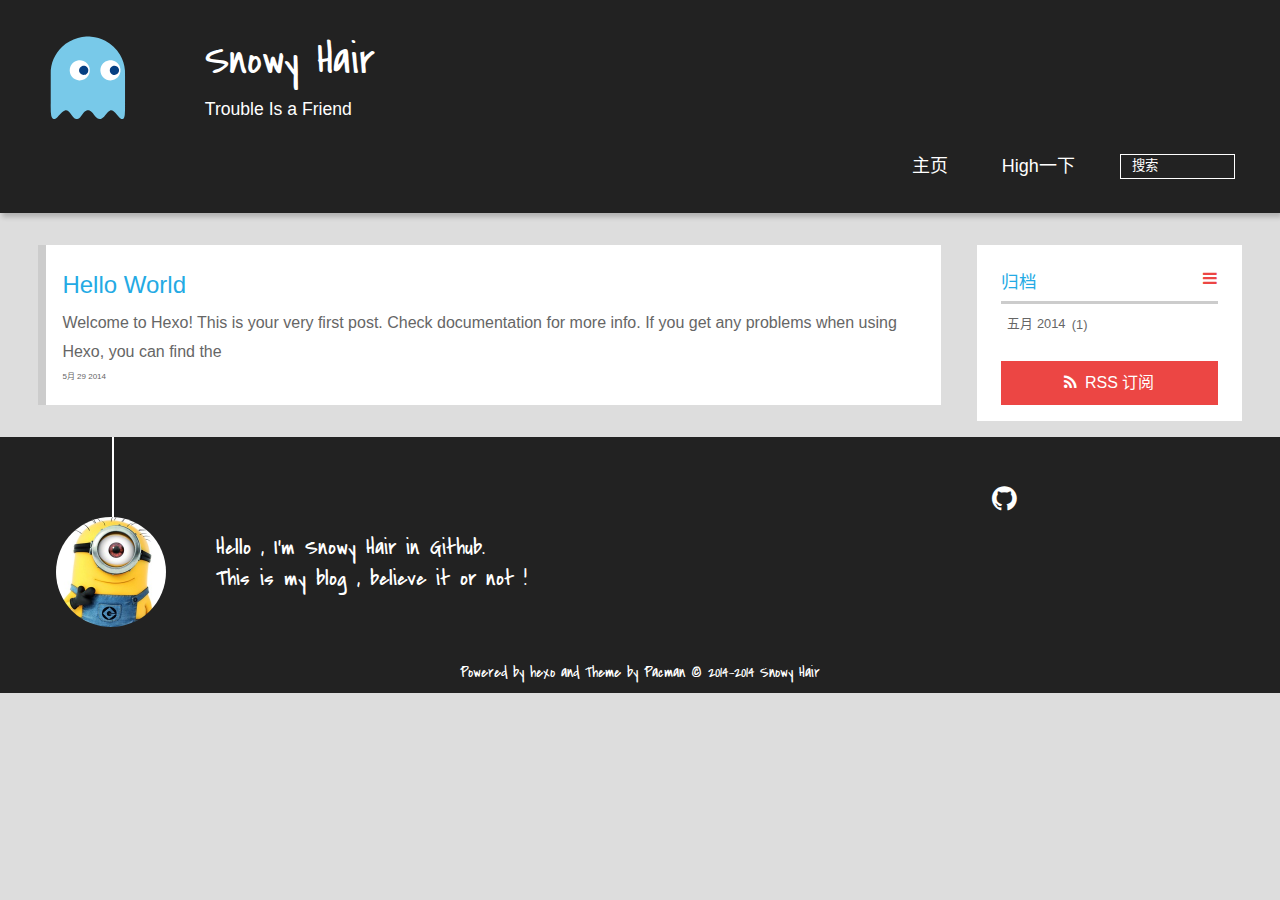
==== index.html @ be1bda4a "Site updated: 2014-06-04 17:39:26" ====
<!DOCTYPE HTML>
<html lang="zh-CN">
<head>
  <meta charset="UTF-8">
  
    <title>Snowy Hair</title>
    <meta name="viewport" content="width=device-width, initial-scale=1, maximum-scale=3, minimum-scale=1">
    
    <meta name="author" content="Snowy Hair">
    
    
    
    
    <link rel="alternative" href="http://snowyhair.github.io/atom.xml" title="Snowy Hair" type="application/atom+xml">
    
    
    <link rel="icon" href="/img/favicon.ico">
    
    
    <link rel="apple-touch-icon" href="/img/pacman.jpg">
    <link rel="apple-touch-icon-precomposed" href="/img/pacman.jpg">
    
    <link rel="stylesheet" href="/css/style.css" type="text/css">
</head>

  <body>
    <header>
      <div>
		
			<div id="imglogo">
				<a href="/"><img src="/img/logo.svg" alt="Snowy Hair" title="Snowy Hair"/></a>
			</div>
			
			<div id="textlogo">
				<h1 class="site-name"><a href="/" title="Snowy Hair">Snowy Hair</a></h1>
				<h2 class="blog-motto">Trouble Is a Friend</h2>
			</div>
			<div class="navbar"><a class="navbutton navmobile" href="#" title="菜单">
			</a></div>
			<nav class="animated">
				<ul>
					<ul>
					 
						<li><a href="/">主页</a></li>
					
					
					<li> <a title="哈林摇" href='javascript:(function() {
	function c() {
		var e = document.createElement("link");
		e.setAttribute("type", "text/css");
		e.setAttribute("rel", "stylesheet");
		e.setAttribute("href", f);
		e.setAttribute("class", l);
		document.body.appendChild(e)
	}
 
	function h() {
		var e = document.getElementsByClassName(l);
		for (var t = 0; t < e.length; t++) {
			document.body.removeChild(e[t])
		}
	}
 
	function p() {
		var e = document.createElement("div");
		e.setAttribute("class", a);
		document.body.appendChild(e);
		setTimeout(function() {
			document.body.removeChild(e)
		}, 100)
	}
 
	function d(e) {
		return {
			height : e.offsetHeight,
			width : e.offsetWidth
		}
	}
 
	function v(i) {
		var s = d(i);
		return s.height > e && s.height < n && s.width > t && s.width < r
	}
 
	function m(e) {
		var t = e;
		var n = 0;
		while (!!t) {
			n += t.offsetTop;
			t = t.offsetParent
		}
		return n
	}
 
	function g() {
		var e = document.documentElement;
		if (!!window.innerWidth) {
			return window.innerHeight
		} else if (e && !isNaN(e.clientHeight)) {
			return e.clientHeight
		}
		return 0
	}
 
	function y() {
		if (window.pageYOffset) {
			return window.pageYOffset
		}
		return Math.max(document.documentElement.scrollTop, document.body.scrollTop)
	}
 
	function E(e) {
		var t = m(e);
		return t >= w && t <= b + w
	}
 
	function S() {
		var e = document.createElement("audio");
		e.setAttribute("class", l);
		e.src = i;
		e.loop = false;
		e.addEventListener("canplay", function() {
			setTimeout(function() {
				x(k)
			}, 500);
			setTimeout(function() {
				N();
				p();
				for (var e = 0; e < O.length; e++) {
					T(O[e])
				}
			}, 15500)
		}, true);
		e.addEventListener("ended", function() {
			N();
			h()
		}, true);
		e.innerHTML = " <p>If you are reading this, it is because your browser does not support the audio element. We recommend that you get a new browser.</p> <p>";
		document.body.appendChild(e);
		e.play()
	}
 
	function x(e) {
		e.className += " " + s + " " + o
	}
 
	function T(e) {
		e.className += " " + s + " " + u[Math.floor(Math.random() * u.length)]
	}
 
	function N() {
		var e = document.getElementsByClassName(s);
		var t = new RegExp("\\b" + s + "\\b");
		for (var n = 0; n < e.length; ) {
			e[n].className = e[n].className.replace(t, "")
		}
	}
 
	var e = 30;
	var t = 30;
	var n = 350;
	var r = 350;
	var i = "//s3.amazonaws.com/moovweb-marketing/playground/harlem-shake.mp3";
	var s = "mw-harlem_shake_me";
	var o = "im_first";
	var u = ["im_drunk", "im_baked", "im_trippin", "im_blown"];
	var a = "mw-strobe_light";
	var f = "//s3.amazonaws.com/moovweb-marketing/playground/harlem-shake-style.css";
	var l = "mw_added_css";
	var b = g();
	var w = y();
	var C = document.getElementsByTagName("*");
	var k = null;
	for (var L = 0; L < C.length; L++) {
		var A = C[L];
		if (v(A)) {
			if (E(A)) {
				k = A;
				break
			}
		}
	}
	if (A === null) {
		console.warn("Could not find a node of the right size. Please try a different page.");
		return
	}
	c();
	S();
	var O = [];
	for (var L = 0; L < C.length; L++) {
		var A = C[L];
		if (v(A)) {
			O.push(A)
		}
	}
})()    '>High一下</a> </li>
					
					<li>
					
					<form class="search" action="//google.com/search" method="get" accept-charset="utf-8">
						<label>Search</label>
						<input type="text" id="search" name="q" autocomplete="off" maxlength="20" placeholder="搜索" />
						<input type="hidden" name="q" value="site:/">
					</form>
					
					</li>
				</ul>
			</nav>			
</div>

    </header>
    <div id="container">
      <div id="main">

  <section class="post" itemscope itemprop="blogPost">
  
    <a href="/2014/05/29/hello-world/" title="Hello World" itemprop="url">
  
    <h1 itemprop="name">Hello World</h1>
    
     
           <p itemprop="description" >Welcome to Hexo! This is your very first post. Check documentation for more info. If you get any problems when using Hexo, you can find the </p>
        
    
    <time datetime="2014-05-29T01:45:04.000Z" itemprop="datePublished">5月 29 2014</time>
  </a>
</section>


</div>
      <div class="openaside"><a class="navbutton" href="#" title="显示侧边栏"></a></div>

<div id="asidepart">
<div class="closeaside"><a class="closebutton" href="#" title="隐藏侧边栏"></a></div>
<aside class="clearfix">

  

  

  
  <div class="archiveslist">
    <p class="asidetitle"><a href="/archives">归档</a></p>
      <ul class="archive-list"><li class="archive-list-item"><a class="archive-list-link" href="/archives/2014/05">五月 2014</a><span class="archive-list-count">1</span></li></ul>
  </div>


  <div class="rsspart">
	<a href="http://snowyhair.github.io/atom.xml" target="_blank" title="rss">RSS 订阅</a>
</div>

</aside>
</div>
    </div>
    <footer><div id="footer" >
	
	<div class="line">
		<span></span>
		<div class="author"></div>
	</div>
	
	
	<section class="info">
		<p> Hello , I&#39;m Snowy Hair in Github. <br/>
			This is my blog , believe it or not !</p>
	</section>
	 
	<div class="social-font" class="clearfix">
		
		
		
		<a href="https://github.com/snowyhair" target="_blank" title="github"></a>
		
		
	</div>
		<p class="copyright">Powered by <a href="http://zespia.tw/hexo/" target="_blank" title="hexo">hexo</a> and Theme by <a href="https://github.com/A-limon/pacman" target="_blank" title="Pacman">Pacman</a> © 2014-2014 
		
		<a href="/" target="_blank" title="Snowy Hair">Snowy Hair</a>
		
		</p>
</div>
</footer>
    <script src="/js/jquery-2.1.0.min.js"></script>
<script type="text/javascript">
$(document).ready(function(){ 
  $('.navbar').click(function(){
    $('header nav').toggleClass('shownav');
  });
  var myWidth = 0;
  function getSize(){
    if( typeof( window.innerWidth ) == 'number' ) {
      myWidth = window.innerWidth;
    } else if( document.documentElement && document.documentElement.clientWidth) {
      myWidth = document.documentElement.clientWidth;
    };
  };
  var m = $('#main'),
      a = $('#asidepart'),
      c = $('.closeaside'),
      o = $('.openaside');
  $(window).resize(function(){
    getSize(); 
    if (myWidth >= 1024) {
      $('header nav').removeClass('shownav');
    }else
    {
      m.removeClass('moveMain');
      a.css('display', 'block').removeClass('fadeOut');
      o.css('display', 'none');
        
    }
  });
  c.click(function(){
    a.addClass('fadeOut').css('display', 'none');
    o.css('display', 'block').addClass('fadeIn');
    m.addClass('moveMain');
  });
  o.click(function(){
    o.css('display', 'none').removeClass('beforeFadeIn');
    a.css('display', 'block').removeClass('fadeOut').addClass('fadeIn');      
    m.removeClass('moveMain');
  });
  $(window).scroll(function(){
    o.css("top",Math.max(80,260-$(this).scrollTop()));
  });
});
</script>







<!--
<script type="text/javascript">
(function(i,s,o,g,r,a,m){i['GoogleAnalyticsObject']=r;i[r]=i[r]||function(){
  (i[r].q=i[r].q||[]).push(arguments)},i[r].l=1*new Date();a=s.createElement(o),
  m=s.getElementsByTagName(o)[0];a.async=1;a.src=g;m.parentNode.insertBefore(a,m)
})(window,document,'script','//www.google-analytics.com/analytics.js','ga');
ga('create', 'null', 'null');  
ga('send', 'pageview');
</script>
-->

<script type="text/javascript">
var _bdhmProtocol = (("https:" == document.location.protocol) ? " https://" : " http://");
document.write(unescape("%3Cscript src='" + _bdhmProtocol + "hm.baidu.com/h.js%3F70bdd374cd3ae7c0846a54044ba0828a' type='text/javascript'%3E%3C/script%3E"));
</script>



  </body>
 </html>
---- css/style.css ----
html,
body,
div,
span,
applet,
object,
iframe,
h1,
h2,
h3,
h4,
h5,
h6,
p,
blockquote,
pre,
a,
abbr,
acronym,
address,
big,
cite,
code,
del,
dfn,
em,
img,
ins,
kbd,
q,
s,
samp,
small,
strike,
strong,
sub,
sup,
tt,
var,
dl,
dt,
dd,
ol,
ul,
li,
fieldset,
form,
label,
legend,
table,
caption,
tbody,
tfoot,
thead,
tr,
th,
td {
  margin: 0;
  padding: 0;
  border: 0;
  outline: 0;
  font-weight: inherit;
  font-style: inherit;
  font-family: inherit;
  font-size: 100%;
  vertical-align: baseline;
}
body {
  line-height: 1;
  color: #000;
  background: #fff;
}
ol,
ul {
  list-style: none;
}
table {
  border-collapse: separate;
  border-spacing: 0;
  vertical-align: middle;
}
caption,
th,
td {
  text-align: left;
  font-weight: normal;
  vertical-align: middle;
}
a img {
  border: none;
}
/* custom Font*/
@font-face {
  font-family: "covered_by_your_graceregular";
  font-weight: normal;
  font-style: normal;
  src: url("../font/coveredbyyourgrace-webfont.eot");
  src: url("../font/coveredbyyourgrace-webfont.eot?#iefix") format('embedded-opentype'), url("../font/coveredbyyourgrace-webfont.svg#covered_by_your_graceregular") format('svg'), url("../font/coveredbyyourgrace-webfont.woff") format('woff'), url("../font/coveredbyyourgrace-webfont.ttf") format('truetype');
}
/* icon Font */
@font-face {
  font-family: "FontAwesome";
  font-style: normal;
  font-weight: normal;
  src: url("../font/fontawesome-webfont.eot?v=#4.0.3");
  src: url("../font/fontawesome-webfont.eot?#iefix&v=#4.0.3") format("embedded-opentype"), url("../font/fontawesome-webfont.woff?v=#4.0.3") format("woff"), url("../font/fontawesome-webfont.ttf?v=#4.0.3") format("truetype"), url("../font/fontawesome-webfont.svg#fontawesomeregular?v=#4.0.3") format("svg");
}
/* Public style */
* {
  -webkit-margin-before: 0;
  -webkit-margin-after: 0;
}
body {
  background: #ddd;
  font-family: "Helvetica Neue", "Helvetica", "Microsoft YaHei", "WenQuanYi Micro Hei", Arial, sans-serif;
  font-size: 100%;
  color: #666;
  line-height: 1.5;
}
small {
  font-size: 80%;
}
sub,
sup {
  font-size: 75%;
  line-height: 0;
  position: relative;
  vertical-align: baseline;
}
sup {
  top: -0.5em;
  padding-left: 0.3em;
}
sub {
  bottom: -0.25em;
}
a {
  text-decoration: none;
  color: #666;
}
a:hover,
a:focus {
  outline: 0;
  text-decoration: none;
  -webkit-transition: color 0.25s, background 0.5s;
  -moz-transition: color 0.25s, background 0.5s;
  -o-transition: color 0.25s, background 0.5s;
  -ms-transition: color 0.25s, background 0.5s;
  transition: color 0.25s, background 0.5s;
}
a:hover:before {
  -webkit-transition: color 0.25s, background 0.5s;
  -moz-transition: color 0.25s, background 0.5s;
  -o-transition: color 0.25s, background 0.5s;
  -ms-transition: color 0.25s, background 0.5s;
  transition: color 0.25s, background 0.5s;
}
input:focus {
  outline: none;
}
input,
button {
  margin: 0;
  padding: 0;
}
input::-moz-focus-inner,
button::-moz-focus-inner {
  border: 0;
  padding: 0;
}
h1 {
  font-size: 1.5em;
}
.fa {
  display: inline-block;
  font-family: FontAwesome;
  font-style: normal;
  font-weight: normal;
  line-height: 1;
  -webkit-font-smoothing: antialiased;
  -moz-osx-font-smoothing: grayscale;
}
.clearfix {
  zoom: 1;
}
.clearfix:before,
.clearfix:after {
  content: "";
  display: table;
}
.clearfix:after {
  clear: both;
}
::-webkit-input-placeholder {
  color: #fff;
  padding: 2px 0 0 4px;
}
::-moz-placeholder {
  color: #fff;
  padding: 2px 0 0 4px;
}
:-ms-input-placeholder {
  color: #fff;
  padding: 2px 0 0 4px;
}
::-webkit-input-placeholder::before {
  font-family: "FontAwesome";
  -webkit-font-smoothing: antialiased;
  -moz-osx-font-smoothing: grayscale;
  content: "\f002";
  padding-right: 4px;
}
::-moz-placeholder:before {
  font-family: "FontAwesome";
  -webkit-font-smoothing: antialiased;
  -moz-osx-font-smoothing: grayscale;
  content: "\f002";
  padding-right: 4px;
}
:-ms-input-placeholder::before {
  font-family: "FontAwesome";
  -webkit-font-smoothing: antialiased;
  -moz-osx-font-smoothing: grayscale;
  content: "\f002";
  padding-right: 4px;
}
input[type="search"]::-webkit-search-cancel-button,
input[type="search"]::-webkit-search-decoration {
  -webkit-appearance: none;
}
::-webkit-search-cancel-button:after {
  font-family: "FontAwesome";
  -webkit-font-smoothing: antialiased;
  -moz-osx-font-smoothing: grayscale;
  content: '\f00d';
  color: #fff;
  padding-right: 4px;
}
/* css3 animate */
.animated {
  -webkit-animation-fill-mode: both;
  -moz-animation-fill-mode: both;
  -o-animation-fill-mode: both;
  -ms-animation-fill-mode: both;
  animation-fill-mode: both;
  -webkit-animation-duration: 1s;
  -moz-animation-duration: 1s;
  -o-animation-duration: 1s;
  -ms-animation-duration: 1s;
  animation-duration: 1s;
}
@-webkit-keyframes fadeIn {
  0% {
    opacity: 0;
    -ms-filter: "progid:DXImageTransform.Microsoft.Alpha(Opacity=0)";
    filter: alpha(opacity=0);
  }
  100% {
    opacity: 1;
    -ms-filter: none;
    filter: none;
  }
}
.fadeIn {
  -webkit-animation-name: fadeIn;
  -moz-animation-name: fadeIn;
  -o-animation-name: fadeIn;
  -ms-animation-name: fadeIn;
  animation-name: fadeIn;
}
.fadeOut {
  -webkit-animation-name: fadeOut;
  -moz-animation-name: fadeOut;
  -o-animation-name: fadeOut;
  -ms-animation-name: fadeOut;
  animation-name: fadeOut;
}
@-moz-keyframes fadeInDown {
  0% {
    opacity: 0;
    -ms-filter: "progid:DXImageTransform.Microsoft.Alpha(Opacity=0)";
    filter: alpha(opacity=0);
    -webkit-transform: translateY(-20px);
    -moz-transform: translateY(-20px);
    -o-transform: translateY(-20px);
    -ms-transform: translateY(-20px);
    transform: translateY(-20px);
  }
  100% {
    opacity: 1;
    -ms-filter: none;
    filter: none;
    -webkit-transform: translateY(0);
    -moz-transform: translateY(0);
    -o-transform: translateY(0);
    -ms-transform: translateY(0);
    transform: translateY(0);
  }
}
@-webkit-keyframes fadeInDown {
  0% {
    opacity: 0;
    -ms-filter: "progid:DXImageTransform.Microsoft.Alpha(Opacity=0)";
    filter: alpha(opacity=0);
    -webkit-transform: translateY(-20px);
    -moz-transform: translateY(-20px);
    -o-transform: translateY(-20px);
    -ms-transform: translateY(-20px);
    transform: translateY(-20px);
  }
  100% {
    opacity: 1;
    -ms-filter: none;
    filter: none;
    -webkit-transform: translateY(0);
    -moz-transform: translateY(0);
    -o-transform: translateY(0);
    -ms-transform: translateY(0);
    transform: translateY(0);
  }
}
@-o-keyframes fadeInDown {
  0% {
    opacity: 0;
    -ms-filter: "progid:DXImageTransform.Microsoft.Alpha(Opacity=0)";
    filter: alpha(opacity=0);
    -webkit-transform: translateY(-20px);
    -moz-transform: translateY(-20px);
    -o-transform: translateY(-20px);
    -ms-transform: translateY(-20px);
    transform: translateY(-20px);
  }
  100% {
    opacity: 1;
    -ms-filter: none;
    filter: none;
    -webkit-transform: translateY(0);
    -moz-transform: translateY(0);
    -o-transform: translateY(0);
    -ms-transform: translateY(0);
    transform: translateY(0);
  }
}
@keyframes fadeInDown {
  0% {
    opacity: 0;
    -ms-filter: "progid:DXImageTransform.Microsoft.Alpha(Opacity=0)";
    filter: alpha(opacity=0);
    -webkit-transform: translateY(-20px);
    -moz-transform: translateY(-20px);
    -o-transform: translateY(-20px);
    -ms-transform: translateY(-20px);
    transform: translateY(-20px);
  }
  100% {
    opacity: 1;
    -ms-filter: none;
    filter: none;
    -webkit-transform: translateY(0);
    -moz-transform: translateY(0);
    -o-transform: translateY(0);
    -ms-transform: translateY(0);
    transform: translateY(0);
  }
}
body >header {
  width: 100%;
  -webkit-box-shadow: 2px 4px 5px rgba(3,3,3,0.2);
  box-shadow: 2px 4px 5px rgba(3,3,3,0.2);
  background: #222;
  color: #fff;
  padding: 1em 0 0.8em;
}
@media only screen and (min-width: 1024px) {
  body >header {
    padding: 1.8em 0 1.5em;
  }
}
body >header >div {
  width: 95%;
  margin: 0 auto;
  position: relative;
  overflow: hidden;
}
@media only screen and (min-width: 1024px) {
  body >header >div {
    width: 93%;
  }
}
body >header a {
  display: block;
  color: #fff;
}
#imglogo {
  float: left;
  width: 8em;
  height: 10em;
}
@media only screen and (min-width: 768px) {
  #imglogo {
    width: 9em;
  }
}
@media only screen and (min-width: 1024px) {
  #imglogo {
    width: 9.5em;
  }
}
#imglogo img {
  width: 4em;
}
@media only screen and (min-width: 768px) {
  #imglogo img {
    width: 5em;
  }
}
@media only screen and (min-width: 1024px) {
  #imglogo img {
    width: 5.5em;
  }
}
#textlogo {
  float: left;
  width: 75%;
  margin-left: 0.5em;
}
#textlogo h1.site-name {
  width: 86%;
  font-family: "covered_by_your_graceregular";
  font-size: 200%;
  line-height: 1.5;
  -webkit-font-smoothing: antialiased;
  -moz-osx-font-smoothing: grayscale;
}
@media only screen and (min-width: 768px) {
  #textlogo h1.site-name {
    font-size: 240%;
  }
}
@media only screen and (min-width: 1024px) {
  #textlogo h1.site-name {
    font-size: 280%;
  }
}
#textlogo h2.blog-motto {
  font-size: 0.7em;
  font-weight: normal;
}
@media only screen and (min-width: 768px) {
  #textlogo h2.blog-motto {
    font-size: 100%;
  }
}
@media only screen and (min-width: 1024px) {
  #textlogo h2.blog-motto {
    font-size: 110%;
  }
}
.navbar {
  position: absolute;
  width: 2em;
  right: 0em;
  top: 1em;
  padding: 0.5em;
}
@media only screen and (min-width: 1024px) {
  .navbar {
    display: none;
  }
}
.navbutton::before {
  font-family: "FontAwesome";
  -webkit-font-smoothing: antialiased;
  -moz-osx-font-smoothing: grayscale;
  content: "\f0c9";
}
.navmobile::before {
  padding-left: 1em;
}
header nav {
  float: left;
  width: 100%;
  font-size: 112.5%;
  padding-top: 0.5em;
  max-height: 0.01em;
  -webkit-transition: max-height 1s ease-out;
  -moz-transition: max-height 1s ease-out;
  -o-transition: max-height 1s ease-out;
  -ms-transition: max-height 1s ease-out;
  transition: max-height 1s ease-out;
}
@media only screen and (min-width: 568px) {
  header nav {
    width: 50%;
  }
}
@media only screen and (min-width: 1024px) {
  header nav {
    float: right;
    width: auto;
    margin-top: 1em;
    max-height: none;
  }
}
@media only screen and (min-width: 1024px) {
  header nav ul {
    float: right;
  }
}
@media only screen and (min-width: 1024px) {
  header nav ul li {
    float: left;
  }
}
header nav ul li a {
  padding: 0.2em 0 0.2em 1em;
}
@media only screen and (min-width: 1024px) {
  header nav ul li a {
    padding: 0.2em 1.5em;
  }
}
header nav ul li a:hover {
  background: #bfbfbf;
  color: #ec4644;
}
.shownav {
  max-height: 40em;
}
.search {
  padding: 0.1em 0 0 1em;
}
.search input {
  line-height: 1.7;
  border: 1px solid #fff;
  color: #fff;
  background: transparent;
  width: 80%;
  padding-left: 0.5em;
}
@media only screen and (min-width: 1024px) {
  .search input {
    width: 8em;
    -webkit-transition: 0.5s width;
    -moz-transition: 0.5s width;
    -o-transition: 0.5s width;
    -ms-transition: 0.5s width;
    transition: 0.5s width;
  }
  .search input:focus {
    width: 15em;
  }
}
.search label {
  display: none;
}
/* index layout */
#container {
  width: 95%;
  margin: 0 auto;
  overflow: hidden;
}
@media only screen and (min-width: 768px) {
  #container {
    width: 96%;
  }
}
@media only screen and (min-width: 1024px) {
  #container {
    width: 94%;
  }
}
@media only screen and (min-width: 1560px) {
  #container {
    width: 82%;
  }
}
#main {
  margin: 1em 0 0;
  line-height: 1.8;
}
@media only screen and (min-width: 1024px) {
  #main {
    margin: 2em 0 0;
    width: 75%;
    float: left;
    -webkit-transition: margin 0.5s ease-out;
    -moz-transition: margin 0.5s ease-out;
    -o-transition: margin 0.5s ease-out;
    -ms-transition: margin 0.5s ease-out;
    transition: margin 0.5s ease-out;
  }
}
#main section.post {
  background: #fff;
  margin-bottom: 0.125em;
}
#main section.post a {
  display: block;
  border-left: 0.5em solid #ccc;
  -webkit-transition: border-left 0.45s;
  -moz-transition: border-left 0.45s;
  -o-transition: border-left 0.45s;
  -ms-transition: border-left 0.45s;
  transition: border-left 0.45s;
  padding: 0.5em;
}
@media only screen and (min-width: 768px) {
  #main section.post a {
    padding: 1em;
  }
}
#main section.post a:hover {
  border-left: 0.5em solid #ec4644;
}
#main section.post a h1 {
  color: #24aae4;
  line-height: 2;
}
#main section.post a p {
  color: #666;
}
#main section.post a time {
  color: #666;
  display: block;
  margin: 0.5em 0;
  font-size: 0.5em;
}
.moveMain {
  margin-left: 10% !important;
}
#page-nav {
  background: #fff;
  text-align: center;
  overflow: hidden;
}
#page-nav a,
#page-nav span {
  display: inline-block;
  padding: 0.5em 1em;
}
#page-nav a {
  color: #24aae4;
}
#page-nav a:hover {
  background: #ccc;
  color: #ec4644;
}
#page-nav .prev {
  float: left;
  border-left: 0.5em solid #ccc;
  -webkit-transition: border-left 0.5s;
  -moz-transition: border-left 0.5s;
  -o-transition: border-left 0.5s;
  -ms-transition: border-left 0.5s;
  transition: border-left 0.5s;
}
#page-nav .prev:hover {
  border-left: 0.5em solid #ec4644;
}
#page-nav .next {
  float: right;
}
#page-nav .page-number {
  display: none;
}
@media only screen and (min-width: 768px) {
  #page-nav .page-number {
    display: inline-block;
  }
}
#page-nav .current {
  color: #b8b8b8;
  font-weight: bold;
}
#page-nav .space {
  color: #24aae4;
}
/* page layout */
@media only screen and (min-width: 1024px) {
  .page {
    margin-left: 10% !important;
  }
}
/* archive layout */
.category-icon:before,
.tag-icon:before,
.archive-icon:before {
  font-family: "FontAwesome";
  -webkit-font-smoothing: antialiased;
  -moz-osx-font-smoothing: grayscale;
  color: #ccc;
  font-size: 100%;
  padding-right: 0.3em;
}
.category-icon:before {
  content: "\f07b";
}
.tag-icon:before {
  content: "\f02c";
}
.archive-icon:before {
  content: "\f187";
}
.archive-title {
  margin: 1em 0;
  width: 97%;
  padding: 2em 0 2em 3%;
  background: #fff;
  border-left: 0.5em solid #ccc;
}
@media only screen and (min-width: 1024px) {
  .archive-title {
    margin: 2em 0;
    width: 18.5%;
    padding-left: 0.5%;
    float: left;
  }
}
.archive-title h2 {
  width: 90%;
  color: #24aae4;
  font-size: 120%;
}
.archive-title a {
  color: #24aae4;
  -webkit-transition: color 0.5s;
  -moz-transition: color 0.5s;
  -o-transition: color 0.5s;
  -ms-transition: color 0.5s;
  transition: color 0.5s;
}
.archive-title a:hover {
  color: #ec4644;
  -webkit-transition: color 0.5s;
  -moz-transition: color 0.5s;
  -o-transition: color 0.5s;
  -ms-transition: color 0.5s;
  transition: color 0.5s;
}
.current {
  color: #ec4644 !important;
}
@media only screen and (min-width: 768px) {
  .archive-part {
    min-height: 200px;
  }
}
@media only screen and (min-width: 1024px) {
  .archive-part {
    width: 78% !important;
    float: right;
    margin-left: 2% !important;
  }
}
.archive-part section.post {
  width: 100%;
}
@media only screen and (min-width: 768px) {
  .archive-part section.post {
    float: left;
    width: 50%;
  }
}
@media only screen and (min-width: 1024px) {
  .archive-part section.post {
    width: 33.333%;
  }
}
@media only screen and (min-width: 768px) {
  .archive-nav {
    width: 100%;
    float: left;
    margin-top: 1em;
  }
}
/* tags&categories layout */
.all-list-box {
  min-height: 400px;
}
.post,
.page {
  background: #fff;
}
.post a,
.page a {
  color: #24aae4;
}
.post a:hover,
.page a:hover {
  color: #ec4644;
}
@media only screen and (min-width: 768px) {
  article header.article-info {
    border-bottom: 1px solid #dbdbdb;
  }
}
article header.article-info >h1 {
  padding: 0.2em 3%;
  font-size: 170%;
  line-height: 1.5;
  word-wrap: break-word;
  word-break: normal;
  -webkit-font-smoothing: antialiased;
  -moz-osx-font-smoothing: grayscale;
  border-left: 5px solid #ec4644;
}
@media only screen and (min-width: 1024px) {
  article header.article-info >h1 {
    font-size: 200%;
    padding-top: 0.3em;
  }
}
article header.article-info >p.article-author {
  padding: 0.3em 4% 0.3em 0;
  text-align: right;
  border-bottom: 1px solid #dbdbdb;
}
@media only screen and (min-width: 768px) {
  article header.article-info >p.article-author {
    float: right;
    border-bottom: none;
  }
}
article header.article-info >p.article-time {
  padding-top: 0.5em;
  font-size: 0.8em;
  text-align: center;
}
@media only screen and (min-width: 768px) {
  article header.article-info >p.article-time {
    float: right;
    margin-right: 1em;
    padding-top: 0.1em;
    font-size: 0.9em;
  }
}
article header.article-info >p.article-time:before {
  font-family: "FontAwesome";
  font-size: 130%;
  content: "\f017";
  -webkit-font-smoothing: antialiased;
  -moz-osx-font-smoothing: grayscale;
}
article .article-content {
  padding: 1.5em 4%;
}
article .article-content .kb {
  padding: 0.1em 0.6em;
  border: 1px solid #ccc;
  background-color: code-color;
  color: #8f8f8f;
  -webkit-box-shadow: 0 1px 0 rgba(0,0,0,0.2), 0 0 0 2px #fff inset;
  box-shadow: 0 1px 0 rgba(0,0,0,0.2), 0 0 0 2px #fff inset;
  -webkit-border-radius: 3px;
  border-radius: 3px;
  display: inline-block;
  margin: 0 0.1em;
  text-shadow: 0 1px 0 #fff;
  line-height: 1.5;
  white-space: nowrap;
}
article .article-content h1,
article .article-content h2 {
  font-size: 180%;
  line-height: 1.2em;
}
article .article-content h3,
article .article-content h4,
article .article-content h5,
article .article-content h6 {
  font-size: 140%;
}
article .article-content h1,
article .article-content h2,
article .article-content h3,
article .article-content h4,
article .article-content h5,
article .article-content h6 {
  color: #333;
  -webkit-font-smoothing: antialiased;
  -moz-osx-font-smoothing: grayscale;
  padding: 0.3em 0;
  margin: 0.5em 0;
}
article .article-content h1 >code,
article .article-content h2 >code,
article .article-content h3 >code,
article .article-content h4 >code,
article .article-content h5 >code,
article .article-content h6 >code {
  color: #a3a3a3;
}
article .article-content hr {
  border: 1px solid #dbdbdb;
}
article .article-content strong,
article .article-content em {
  font-weight: bold;
}
article .article-content acronym,
article .article-content abbr {
  border-bottom: 1px dotted;
}
article .article-content blockquote {
  border-left: 0.2em solid #ec4644;
  margin: 0.65em 0 0.65em 4%;
  padding-left: 1%;
  line-height: 1.5;
  font-size: 110%;
}
article .article-content blockquote footer {
  background: #fff;
  padding: 0;
  margin: 0;
  font-size: 80%;
  line-height: 1em;
}
article .article-content blockquote cite {
  font-style: italic;
  padding-left: 0.5em;
}
article .article-content ul,
article .article-content ol {
  padding-left: 2em;
  font-size: 105%;
}
@media only screen and (min-width: 768px) {
  article .article-content ul,
  article .article-content ol {
    padding-left: 3em;
  }
}
article .article-content ul li {
  list-style: disc;
  text-align: match-parent;
  margin: 0.5em 0;
}
article .article-content ol li {
  list-style-type: decimal;
  margin: 0.5em 0;
}
article .article-content dl dt {
  font-weight: blod;
}
article .article-content ul li>code,
article .article-content ol li>code,
article .article-content p code,
article .article-content strong code,
article .article-content em code {
  font-family: Monaco, Menlo, Consolas, Courier New, monospace;
  background: #eee;
  color: #5c5c5c;
  border: 1px solid #d6d6d6;
  padding: 0 5px;
  margin: 0 2px;
  font-size: 90%;
  white-space: nowrap;
  text-shadow: 0 1px #fff;
}
article .article-content p {
  font-size: 105%;
  line-height: 1.7;
  margin: 0.7em 0;
}
@media only screen and (min-width: 1024px) {
  article .article-content p {
    margin: 1.2em 0;
  }
}
article .article-content img,
article .article-content video,
article .article-content figure img {
  max-width: 100%;
  display: block;
  margin: auto;
  height: auto;
  vertical-align: middle;
  padding-top: 0.5em;
}
@media only screen and (min-width: 1024px) {
  article .article-content img,
  article .article-content video,
  article .article-content figure img {
    padding-top: 0.7em;
  }
}
article .article-content figcaption,
article .article-content .caption {
  text-align: center;
  display: block;
  font-size: 0.9em;
  font-weight: blod;
}
article .article-content .video-container {
  position: relative;
  padding-top: 56%;
  height: 0;
  overflow: hidden;
}
article .article-content .video-container iframe,
article .article-content .video-container object,
article .article-content .video-container embed {
  position: absolute;
  top: 0;
  left: 0;
  width: 100%;
  height: 100%;
  margin-top: 0;
}
article .article-content table {
  width: 100%;
  border-collapse: collapse;
  border-spacing: 0;
}
article .article-content table th {
  font-weight: bold;
  border-bottom: 3px solid #dbdbdb;
  padding-bottom: 0.5em;
}
article .article-content table td {
  border-bottom: 1px solid #dbdbdb;
  padding: 10px 0;
}
article .article-content .pullquote {
  text-align: left;
  width: 45%;
  margin: 0;
  border: none;
}
article .article-content .left {
  margin-left: 0.5em;
  margin-right: 1em;
  float: left;
}
article .article-content .right {
  margin-right: 0.5em;
  margin-left: 1em;
  float: right;
}
footer.article-footer {
  background: #fff;
  padding: 0 4%;
  margin: 0;
  border-top: 1px solid #dbdbdb;
}
.article-share {
  float: right;
  width: 100%;
}
@media only screen and (min-width: 568px) {
  .article-share {
    width: 60%;
  }
}
@media only screen and (min-width: 768px) {
  .article-share {
    width: 40%;
  }
}
.share span {
  float: right;
  height: 3em;
  width: 1em;
  margin-right: 0.5em;
  position: relative;
  color: #d6d6d6;
}
.share span:before {
  font-family: "FontAwesome";
  content: "\f064";
  font-size: 1em;
  -webkit-font-smoothing: antialiased;
  -moz-osx-font-smoothing: grayscale;
  width: 1.5em;
  height: 1.5em;
  position: absolute;
  top: 50%;
  left: 50%;
  margin-top: -0.75em;
  margin-left: -0.75em;
}
.share a {
  float: right;
  width: 3em;
  height: 3em;
  display: block;
  position: relative;
}
.share a:before {
  font-size: 100%;
  font-family: "FontAwesome";
  text-align: center;
  color: #666;
  -webkit-font-smoothing: antialiased;
  -moz-osx-font-smoothing: grayscale;
  width: 1.5em;
  height: 1.5em;
  position: absolute;
  top: 50%;
  left: 50%;
  margin-top: -0.75em;
  margin-left: -0.75em;
}
.share a:hover:before {
  color: #fff;
}
.article-share-twitter:before {
  content: "\f099";
}
.article-share-twitter:hover {
  background: #09f;
  text-shadow: 0 1px #007acc;
}
.article-share-facebook:before {
  content: "\f09a";
}
.article-share-facebook:hover {
  background: #369;
  text-shadow: 0 1px #29527a;
}
.article-share-weibo:before {
  content: "\f18a";
}
.article-share-weibo:hover {
  background: #c33;
  text-shadow: 0 1px #a32929;
}
.article-share-qrcode:before {
  content: "\f029";
}
.article-share-qrcode:hover {
  background: #6c3;
  text-shadow: 0 1px #52a329;
}
.article-back-to-top:before {
  content: "\f062";
}
.article-back-to-top:hover {
  background: #939;
  text-shadow: 0 1px #7a297a;
}
.qrcode {
  width: 15em;
  height: 15em;
  position: absolute;
  top: 50%;
  left: 50%;
  margin-top: -7.5em;
  margin-left: -7.5em;
  background: #fff;
  border: 2px solid #ccc;
  -webkit-border-radius: 3px;
  border-radius: 3px;
  display: inline-block;
  opacity: 0;
  -ms-filter: "progid:DXImageTransform.Microsoft.Alpha(Opacity=0)";
  filter: alpha(opacity=0);
  position: fixed;
  text-align: center;
  visibility: hidden;
  z-index: 10;
  -webkit-transition: opacity 0.5s;
  -moz-transition: opacity 0.5s;
  -o-transition: opacity 0.5s;
  -ms-transition: opacity 0.5s;
  transition: opacity 0.5s;
}
@media only screen and (min-width: 1024px) {
  .qrcode {
    width: 20em;
    height: 20em;
    position: absolute;
    top: 50%;
    left: 50%;
    margin-top: -10em;
    margin-left: -10em;
    position: fixed;
  }
}
.qrcode span {
  display: block;
  width: 80%;
  height: 1.5em;
  font-size: 80%;
  float: left;
}
.qrcode span:before {
  content: none;
}
.qrcode a {
  display: block;
  width: 16%;
  height: 1.5em;
  float: left;
}
.qrcode img {
  width: 90%;
  height: 90%;
}
.qrclose:before {
  font-family: "FontAwesome";
  -webkit-font-smoothing: antialiased;
  -moz-osx-font-smoothing: grayscale;
  content: "\f057";
  color: #ccc;
}
.qrclose:hover:before {
  color: #24aae4 !important;
}
.overlay {
  display: none !important;
}
.overlay:target+.qrcode {
  opacity: 1;
  -ms-filter: none;
  filter: none;
  visibility: visible;
}
.article-tags,
.article-categories {
  padding: 0.5em 0;
  float: left;
  width: 100%;
}
@media only screen and (min-width: 568px) {
  .article-tags,
  .article-categories {
    width: 50%;
  }
}
@media only screen and (min-width: 768px) {
  .article-tags,
  .article-categories {
    width: 30%;
  }
}
.article-tags {
  color: #d6d6d6;
}
.article-tags span {
  position: relative;
  float: left;
  width: 1em;
  height: 2em;
  margin-right: 0.5em;
}
.article-tags span:before {
  font-family: "FontAwesome";
  -webkit-font-smoothing: antialiased;
  -moz-osx-font-smoothing: grayscale;
  width: 1.2em;
  height: 1.2em;
  position: absolute;
  top: 50%;
  left: 50%;
  margin-top: -0.6em;
  margin-left: -0.6em;
  content: "\f02c";
}
.article-tags a {
  float: left;
  padding: 0 0.3em;
  margin: 0.3em;
  background: #e6e6e6;
}
.article-tags a:hover {
  color: #fff;
  background: #24aae4;
}
.article-categories {
  color: #d6d6d6;
  margin-top: 0.3em;
}
.article-categories span:before {
  font-family: "FontAwesome";
  -webkit-font-smoothing: antialiased;
  -moz-osx-font-smoothing: grayscale;
  content: "\f07b";
}
.article-category-link {
  padding: 0.5em;
  margin: 0 0.3em;
}
.article-category-link:hover {
  color: #fff !important;
  background: #24aae4;
}
.article-nav {
  padding: 0 10%;
}
@media only screen and (min-width: 768px) {
  .article-nav {
    padding: 0 4%;
  }
}
.article-nav strong {
  font-size: 0.6em;
}
.article-nav a {
  display: block;
  overflow: hidden;
}
.article-nav .prev a:hover,
.article-nav .next a:hover {
  background: #24aae4;
  color: #fff;
}
.article-nav .prev {
  width: 100%;
  float: left;
}
.article-nav .prev strong {
  padding-left: 1.8em;
}
.article-nav .prev span:before {
  font-family: "FontAwesome";
  -webkit-font-smoothing: antialiased;
  -moz-osx-font-smoothing: grayscale;
  content: "\f100";
  padding-right: 0.5em;
}
@media only screen and (min-width: 768px) {
  .article-nav .prev {
    width: 45%;
    float: left;
  }
}
.article-nav .next {
  width: 100%;
  float: left;
  text-align: left;
}
.article-nav .next strong {
  padding-left: 1.5em;
}
.article-nav .next span:before {
  font-family: "FontAwesome";
  -webkit-font-smoothing: antialiased;
  -moz-osx-font-smoothing: grayscale;
  content: "\f101";
  padding-right: 0.5em;
}
@media only screen and (min-width: 768px) {
  .article-nav .next {
    width: 45%;
    float: right;
    text-align: right;
  }
  .article-nav .next strong {
    padding-right: 1.8em;
  }
  .article-nav .next span:before {
    content: none;
  }
  .article-nav .next span:after {
    font-family: "FontAwesome";
    -webkit-font-smoothing: antialiased;
    -moz-osx-font-smoothing: grayscale;
    content: "\f101";
    padding-left: 0.5em;
  }
}
section.comment {
  padding: 0 4%;
  margin: 1em 0;
}
.toc-article {
  background: #eee;
  margin: 2em 0 0 0.5em;
  padding: 1em;
}
.toc-article strong {
  padding: 0.3em 0;
}
#toc {
  line-height: 1em;
  font-size: 0.8em;
  float: right;
}
#toc .toc {
  padding: 0;
}
#toc .toc li {
  list-style-type: none;
}
#toc .toc-child {
  padding-left: 1.5em;
}
#toc.toc-aside {
  display: none;
  width: 13%;
  position: fixed;
  right: 2%;
  top: 320px;
  overflow: hidden;
  line-height: 1.5em;
  font-size: 1em;
  color: #333;
  opacity: 0.6;
  -ms-filter: "progid:DXImageTransform.Microsoft.Alpha(Opacity=60)";
  filter: alpha(opacity=60);
  -webkit-transition: opacity 1s ease-out;
  -moz-transition: opacity 1s ease-out;
  -o-transition: opacity 1s ease-out;
  -ms-transition: opacity 1s ease-out;
  transition: opacity 1s ease-out;
}
#toc.toc-aside strong {
  padding: 0.3em 0;
  color: #666;
}
#toc.toc-aside:hover {
  -webkit-transition: opacity 0.3s ease-out;
  -moz-transition: opacity 0.3s ease-out;
  -o-transition: opacity 0.3s ease-out;
  -ms-transition: opacity 0.3s ease-out;
  transition: opacity 0.3s ease-out;
  opacity: 1;
  -ms-filter: none;
  filter: none;
}
#toc.toc-aside a {
  -webkit-transition: color 1s ease-out;
  -moz-transition: color 1s ease-out;
  -o-transition: color 1s ease-out;
  -ms-transition: color 1s ease-out;
  transition: color 1s ease-out;
}
#toc.toc-aside a:hover {
  color: #ec4644;
  -webkit-transition: color 0.3s ease-out;
  -moz-transition: color 0.3s ease-out;
  -o-transition: color 0.3s ease-out;
  -ms-transition: color 0.3s ease-out;
  transition: color 0.3s ease-out;
}
.active {
  color: #ec4644 !important;
}
.openaside {
  display: none;
  position: fixed;
  right: 7.5%;
  top: 260px;
}
.openaside a {
  display: block;
  color: #fff;
  border: 1px solid #fff;
  -webkit-border-radius: 5px;
  border-radius: 5px;
  background: #ec4644;
  padding: 0.2em 0.55em;
}
.openaside a::before {
  font-family: "FontAwesome";
  -webkit-font-smoothing: antialiased;
  -moz-osx-font-smoothing: grayscale;
  content: "\f0c9";
}
.closeaside {
  display: none;
}
.closeaside a {
  color: #ec4644;
}
.closeaside a:hover {
  color: #24aae4;
}
.closeaside a::before {
  font-family: "FontAwesome";
  -webkit-font-smoothing: antialiased;
  -moz-osx-font-smoothing: grayscale;
  content: "\f0c9";
}
@media only screen and (min-width: 1024px) {
  .closeaside {
    display: block;
    position: absolute;
    right: 25px;
    top: 22px;
  }
}
#asidepart {
  background: #fff;
  margin: 1em 0 0;
  padding: 0.5em 2% 1em;
}
@media only screen and (min-width: 1024px) {
  #asidepart {
    position: relative;
    float: left;
    width: 18%;
    margin: 2em 0 0 3%;
  }
}
.asidetitle {
  font-size: 1.1em;
  color: #24aae4;
  padding: 0 0 0.3125em 0;
  border-bottom: 0.1875em solid #ccc;
}
.asidetitle a {
  color: #24aae4;
}
.asidetitle a:hover {
  color: #ec4644;
  -webkit-transition: color 0.5s;
  -moz-transition: color 0.5s;
  -o-transition: color 0.5s;
  -ms-transition: color 0.5s;
  transition: color 0.5s;
}
@media only screen and (min-width: 768px) {
  .categorieslist {
    width: 45%;
    float: left;
    margin: 0 5% 0 0;
  }
}
@media only screen and (min-width: 1024px) {
  .categorieslist {
    width: 100%;
    float: none;
    margin: 1em 0 0;
  }
}
.categorieslist li {
  border-bottom: 1px solid #ccc;
}
.categorieslist li a {
  display: block;
  padding: 0.5em 5%;
}
.categorieslist li a:hover {
  color: #ec4644;
}
.tagslist {
  margin: 1em 0 0;
}
@media only screen and (min-width: 768px) {
  .tagslist {
    width: 45%;
    float: left;
    margin: 0 5% 0 0;
  }
}
@media only screen and (min-width: 1024px) {
  .tagslist {
    width: 100%;
    float: none;
    margin: 1em 0 0;
  }
}
.tagslist ul {
  padding: 0.5em 0;
}
.tagslist ul li {
  float: left;
}
.tagslist ul li a {
  display: block;
  margin: 0.3125em;
  padding: 0.125em 0.3125em;
  background: #dbdbdb;
}
.tagslist ul li a:hover {
  color: #ec4644;
  background: #e6e6e6;
}
.rsspart {
  background: #ec4644;
  width: 100%;
}
@media only screen and (min-width: 768px) {
  .rsspart {
    float: left;
    width: 45%;
    margin: 0 5% 0 0;
  }
}
@media only screen and (min-width: 1024px) {
  .rsspart {
    width: 100%;
    float: none;
    margin: 1em 0 0;
  }
}
.rsspart a {
  color: #fff;
  display: block;
  padding: 0.625em 0;
  text-align: center;
}
.rsspart a:hover {
  color: #ec4644;
  background: #fff;
}
.rsspart a::before {
  font-family: "FontAwesome";
  -webkit-font-smoothing: antialiased;
  -moz-osx-font-smoothing: grayscale;
  padding-right: 0.5em;
  content: "\f09e";
}
@media only screen and (min-width: 768px) {
  .archiveslist {
    width: 45%;
    float: left;
    margin: 0 5% 0 0;
  }
}
@media only screen and (min-width: 1024px) {
  .archiveslist {
    width: 100%;
    float: none;
    margin: 1em 0 0;
  }
}
.archiveslist li {
  font-size: 0.8em;
  line-height: 2em;
}
.archiveslist li a {
  padding: 0.5em;
}
.archiveslist li a:hover {
  color: #ec4644;
  -webkit-transition: color 0.25s;
  -moz-transition: color 0.25s;
  -o-transition: color 0.25s;
  -ms-transition: color 0.25s;
  transition: color 0.25s;
}
.archiveslist .archive-list-count:before {
  content: "(";
}
.archiveslist .archive-list-count:after {
  content: ")";
}
.archive-list {
  padding: 0.5em 0;
}
.archive-float ul {
  padding: 0;
}
.archive-float li {
  float: left;
  margin: 0.3em;
}
@media only screen and (min-width: 1024px) {
  .archive-float li {
    float: none;
  }
}
@media only screen and (min-width: 768px) {
  .tagcloudlist {
    width: 45%;
    float: left;
    margin: 0 5% 0 0;
  }
}
@media only screen and (min-width: 1024px) {
  .tagcloudlist {
    width: 100%;
    float: none;
    margin: 1em 0 0;
  }
}
.tagcloudlist .tagcloudlist a {
  padding: 0.2em;
  display: block;
  float: left;
}
.tagcloudlist .tagcloudlist a:hover {
  color: #ec4644;
  -webkit-transition: color 0.25s;
  -moz-transition: color 0.25s;
  -o-transition: color 0.25s;
  -ms-transition: color 0.25s;
  transition: color 0.25s;
}
.linkslist {
  margin-top: 0.5em;
}
@media only screen and (min-width: 768px) {
  .linkslist {
    width: 45%;
    float: left;
    margin: 0 5% 0 0;
  }
}
@media only screen and (min-width: 1024px) {
  .linkslist {
    width: 100%;
    float: none;
    margin: 1em 0 0;
  }
}
.linkslist ul {
  padding: 0.5em 0;
}
.linkslist ul a {
  font-size: 1em;
  line-height: 1.5;
  display: block;
  padding: 0 3%;
}
.linkslist ul a:hover {
  color: #ec4644;
  -webkit-transition: color 0.25s;
  -moz-transition: color 0.25s;
  -o-transition: color 0.25s;
  -ms-transition: color 0.25s;
  transition: color 0.25s;
}
footer {
  margin-top: 1em;
  background: #222;
  padding: 0 2% 0.5em;
}
#footer {
  width: 95%;
  margin: 0 auto;
  overflow: hidden;
  position: relative;
}
#footer .line {
  width: 100%;
  height: 14em;
  margin: 0 auto;
}
@media only screen and (min-width: 768px) {
  #footer .line {
    width: 10em;
    float: left;
    position: relative;
  }
}
#footer .line span {
  display: block;
  width: 0.5em;
  height: 5.25em;
  border-right: 0.125em solid #fff;
  margin: 0 auto;
}
@media only screen and (min-width: 768px) {
  #footer .line span {
    position: absolute;
    left: 3em;
    margin: 0 0 1.5em;
  }
}
.author {
  width: 6.875em;
  height: 6.875em;
  margin: 0 auto;
  background: no-repeat url("/img/author.jpg") left top;
  -webkit-background-size: 6.875em 6.875em;
  -moz-background-size: 6.875em 6.875em;
  background-size: 6.875em 6.875em;
  -webkit-border-radius: 3.4375em;
  border-radius: 3.4375em;
  -webkit-transition: -webkit-transform 0.5s ease-out;
  -moz-transition: -moz-transform 0.5s ease-out;
  -o-transition: -o-transform 0.5s ease-out;
  -ms-transition: -ms-transform 0.5s ease-out;
  transition: transform 0.5s ease-out;
}
.author:hover {
  -webkit-transform: rotateZ(360deg);
  -moz-transform: rotateZ(360deg);
  -o-transform: rotateZ(360deg);
  -ms-transform: rotateZ(360deg);
  transform: rotateZ(360deg);
}
@media only screen and (min-width: 768px) {
  .author {
    position: absolute;
    top: 5em;
    margin: 0 0 1.5em;
  }
}
.info {
  font-family: "covered_by_your_graceregular";
  -webkit-font-smoothing: antialiased;
  -moz-osx-font-smoothing: grayscale;
  font-size: 150%;
  line-height: 1.3em;
  width: 90%;
  margin: 0 auto;
  color: #fff;
}
@media only screen and (min-width: 768px) {
  .info {
    margin: 4em 0 2em 0;
    float: left;
    width: 75%;
  }
}
.social-font {
  width: 100%;
  margin: 0 auto;
  float: left;
  padding-left: 3%;
}
@media only screen and (min-width: 568px) {
  .social-font {
    padding-left: 20%;
  }
}
@media only screen and (min-width: 768px) {
  .social-font {
    width: 18em;
    position: absolute;
    right: -3em;
    top: 2em;
  }
}
.social-font a {
  float: left;
  display: block;
  width: 14%;
  color: #fff;
  font-size: 180%;
  padding: 0.5em;
}
@media only screen and (min-width: 1024px) {
  .social-font a {
    padding: 0.3em;
  }
}
.social-font a:hover:before {
  color: #24aae4;
}
.social-font a[title="weibo"]::before,
.social-font a[title="twitter"]::before,
.social-font a[title="github"]::before,
.social-font a[title="facebook"]::before {
  font-family: "FontAwesome";
  -webkit-font-smoothing: antialiased;
  -moz-osx-font-smoothing: grayscale;
}
.social-font a[title="weibo"]::before {
  content: "\f18a";
}
.social-font a[title="twitter"]::before {
  content: "\f099";
}
.social-font a[title="github"]::before {
  content: "\f09b";
}
.social-font a[title="facebook"]::before {
  content: "\f09a";
}
.copyright {
  -webkit-font-smoothing: antialiased;
  -moz-osx-font-smoothing: grayscale;
  font-family: "covered_by_your_graceregular";
  width: 100%;
  color: #fff;
  text-align: center;
}
@media only screen and (min-width: 768px) {
  .copyright {
    float: left;
  }
}
.copyright a {
  color: #fff;
}
.copyright a:hover {
  color: #24aae4;
}
.article-content pre,
.article-content .highlight {
  background: #222;
  margin: 0.5em 0;
  padding: 1em 2%;
  overflow: auto;
  color: #ccc;
  line-height: 1.5;
  font-size: 100%;
}
.article-content .highlight .gutter pre,
.article-content .gist .gist-file .gist-data .line-numbers {
  color: #666;
  font-size: 0.85em;
  line-height: 1.5;
  font-size: 100%;
}
.article-content pre {
  font-family: Monaco, Menlo, Consolas, Courier New, monospace;
}
.article-content pre code {
  background: none;
  text-shadow: none;
  padding: 0;
}
.article-content .highlight pre {
  border: none;
  margin: 0;
  padding: 0;
}
.article-content .highlight table {
  margin: 0;
  width: auto;
}
.article-content .highlight td {
  border: none;
  padding: 0;
}
.article-content .highlight figcaption {
  zoom: 1;
  font-size: 0.85em;
  text-align: left;
  color: #999;
  line-height: 1em;
  padding: 0.5em 0;
  margin-bottom: 0.5em;
}
.article-content .highlight figcaption:before,
.article-content .highlight figcaption:after {
  content: "";
  display: table;
}
.article-content .highlight figcaption:after {
  clear: both;
}
.article-content .highlight figcaption a {
  float: right;
}
.article-content .highlight .gutter pre {
  text-align: right;
  padding-right: 1.5em;
}
.article-content .gist {
  margin: 0.5em 0;
  background: #222;
  padding: 1em 2%;
}
.article-content .gist .gist-file {
  border: none;
  font-family: Monaco, Menlo, Consolas, Courier New, monospace;
  margin: 0;
}
.article-content .gist .gist-file .gist-data {
  background: none;
  border: none;
}
.article-content .gist .gist-file .gist-data .line-numbers {
  background: none;
  border: none;
  padding: 0 1.5em 0 0;
}
.article-content .gist .gist-file .gist-data .line-data {
  padding: 0 !important;
}
.article-content .gist .gist-file .highlight {
  margin: 0;
  padding: 0;
  border: none;
}
.article-content .gist .gist-file .gist-meta {
  background: #222;
  color: #999;
  font: 0.85em "Georgia", serif;
  padding: 0;
  margin-top: 1em;
  text-shadow: none;
}
.article-content .gist .gist-file .gist-meta a {
  color: #24aae4;
  font-weight: normal;
}
.article-content .gist .gist-file .gist-meta a:hover {
  color: #ec4644;
}
pre .comment {
  color: #999;
}
pre .title,
pre .variable,
pre .attribute,
pre .tag,
pre .regexp,
pre .ruby .constant,
pre .tag .title,
pre .pi,
pre .doctype,
pre .id,
pre .class,
pre .pseudo {
  color: #c00;
}
pre .number,
pre .preprocessor,
pre .pragma,
pre .built_in,
pre .literal,
pre .params,
pre .constant {
  color: #f90;
}
pre .class .title,
pre .rules .attribute {
  color: #cc0;
}
pre .string,
pre .value,
pre .inheritance,
pre .header,
pre .symbol,
pre .cdata {
  color: #090;
}
pre .css .hexcolor {
  color: #0cc;
}
pre .function,
pre .function .title,
pre .decorator,
pre .python .title,
pre .title .keyword,
pre .perl .sub,
pre .javascript .title,
pre .coffeescript .title {
  color: #00f;
}
pre .keyword,
pre .javascript .function {
  color: #909;
}
pre .coffeescript .javascript,
pre .javascript .xml,
pre .tex .formula,
pre .xml .javascript,
pre .xml .vbscript,
pre .xml .css,
pre .xml .cdata {
  opacity: 0.5;
  -ms-filter: "progid:DXImageTransform.Microsoft.Alpha(Opacity=50)";
  filter: alpha(opacity=50);
}
.ds-highlight {
  color: #24aae4 !important;
}
.ds-highlight:hover {
  color: #ec4644 !important;
}
.ds-avatar {
  background: #fff !important;
}
.ds-avatar img {
  width: 54px !important;
  height: 54px !important;
  border: 2px solid #dbdbdb !important;
  -webkit-border-radius: 27px !important;
  border-radius: 27px !important;
  -webkit-transition: -webkit-transform 0.5s ease-out !important;
  -moz-transition: -moz-transform 0.5s ease-out !important;
  -o-transition: -o-transform 0.5s ease-out !important;
  -ms-transition: -ms-transform 0.5s ease-out !important;
  transition: transform 0.5s ease-out !important;
}
.ds-avatar img:hover {
  -webkit-transform: rotateZ(360deg) !important;
  -moz-transform: rotateZ(360deg) !important;
  -o-transform: rotateZ(360deg) !important;
  -ms-transform: rotateZ(360deg) !important;
  transform: rotateZ(360deg) !important;
  -webkit-box-shadow: inset 0 -1px 0 rgba(51,51,51,0.2) sf !important;
  box-shadow: inset 0 -1px 0 rgba(51,51,51,0.2) sf !important;
}
.ds-children .ds-avatar img {
  width: 30px !important;
  height: 30px !important;
  -webkit-border-radius: 15px !important;
  border-radius: 15px !important;
  -webkit-transition: -webkit-transform 0.5s ease-out !important;
  -moz-transition: -moz-transform 0.5s ease-out !important;
  -o-transition: -o-transform 0.5s ease-out !important;
  -ms-transition: -ms-transform 0.5s ease-out !important;
  transition: transform 0.5s ease-out !important;
  border: 1px solid #dbdbdb !important;
}
.ds-children .ds-avatar img:hover {
  -webkit-transform: rotateZ(360deg) !important;
  -moz-transform: rotateZ(360deg) !important;
  -o-transform: rotateZ(360deg) !important;
  -ms-transform: rotateZ(360deg) !important;
  transform: rotateZ(360deg) !important;
  -webkit-box-shadow: inset 0 -1px 0 rgba(51,51,51,0.2) sf !important;
  box-shadow: inset 0 -1px 0 rgba(51,51,51,0.2) sf !important;
}
.ds-replybox img {
  width: 30px !important;
  height: 30px !important;
}
.ds-comment-body {
  padding-left: 80px !important;
}
.ds-children .ds-comment-body {
  padding-left: 60px !important;
}
.ds-post {
  border-top: none !important;
  margin-top: 0.5em !important;
}
.ds-comments {
  padding-bottom: 1em !important;
}
textarea {
  color: #666 !important;
  background: #fff !important;
}
textarea::-webkit-input-placeholder {
  color: #666 !important;
}
textarea::-moz-placeholder {
  color: #666 !important;
}
.article-gallery {
  background: #fff;
  position: relative;
}
.article-gallery-photos {
  position: relative;
  overflow: hidden;
}
.article-gallery-img {
  display: none;
  max-width: 100%;
img
  display: block;
  max-width: 100%;
  margin: 0 auto;
}
.article-gallery-img:first-child {
  display: block;
}
.article-gallery-img .loaded {
  position: absolute;
  display: block;
}
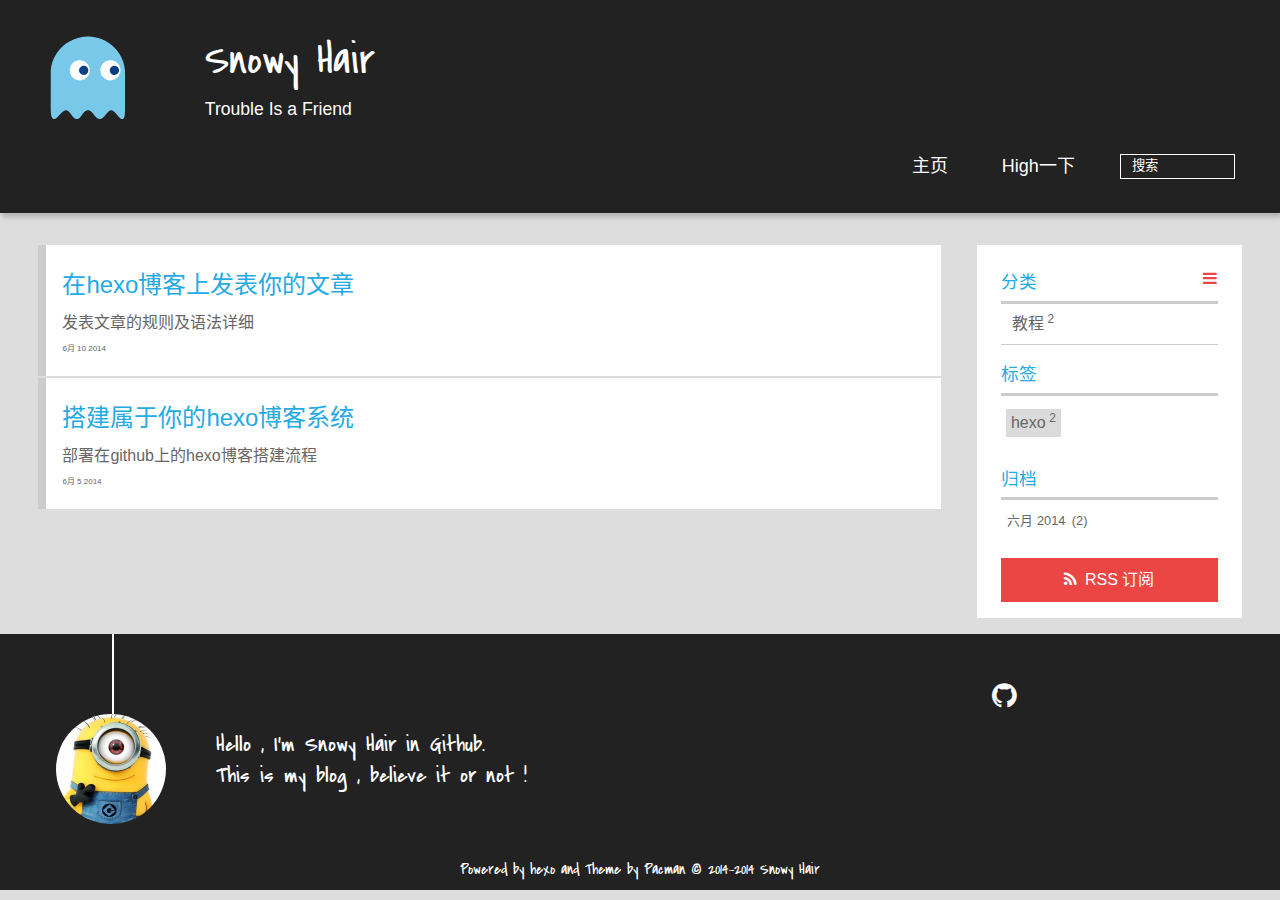
==== commit 2c6bec15: "Site updated: 2014-06-10 17:03:34" ====
--- a/index.html
+++ b/index.html
@@ -215,15 +215,29 @@
 
   <section class="post" itemscope itemprop="blogPost">
   
-    <a href="/2014/05/29/hello-world/" title="Hello World" itemprop="url">
-  
-    <h1 itemprop="name">Hello World</h1>
+    <a href="/2014/06/10/hexo-working/" title="在hexo博客上发表你的文章" itemprop="url">
+  
+    <h1 itemprop="name">在hexo博客上发表你的文章</h1>
     
      
-           <p itemprop="description" >Welcome to Hexo! This is your very first post. Check documentation for more info. If you get any problems when using Hexo, you can find the </p>
-        
-    
-    <time datetime="2014-05-29T01:45:04.000Z" itemprop="datePublished">5月 29 2014</time>
+      <p itemprop="description" >发表文章的规则及语法详细</p>
+      
+    
+    <time datetime="2014-06-10T05:41:09.000Z" itemprop="datePublished">6月 10 2014</time>
+  </a>
+</section>
+
+  <section class="post" itemscope itemprop="blogPost">
+  
+    <a href="/2014/06/05/hexo-building/" title="搭建属于你的hexo博客系统" itemprop="url">
+  
+    <h1 itemprop="name">搭建属于你的hexo博客系统</h1>
+    
+     
+      <p itemprop="description" >部署在github上的hexo博客搭建流程</p>
+      
+    
+    <time datetime="2014-06-05T00:42:14.000Z" itemprop="datePublished">6月 5 2014</time>
   </a>
 </section>
 
@@ -236,13 +250,31 @@
 <aside class="clearfix">
 
   
-
-  
+<div class="categorieslist">
+	<p class="asidetitle">分类</p>
+		<ul>
+		
+			<li><a href="/categories/教程/" title="教程">教程<sup>2</sup></a></li>
+		
+		</ul>
+</div>
+
+
+  
+<div class="tagslist">
+	<p class="asidetitle">标签</p>
+		<ul class="clearfix">
+		
+			<li><a href="/tags/hexo/" title="hexo">hexo<sup>2</sup></a></li>
+		
+		</ul>
+</div>
+
 
   
   <div class="archiveslist">
     <p class="asidetitle"><a href="/archives">归档</a></p>
-      <ul class="archive-list"><li class="archive-list-item"><a class="archive-list-link" href="/archives/2014/05">五月 2014</a><span class="archive-list-count">1</span></li></ul>
+      <ul class="archive-list"><li class="archive-list-item"><a class="archive-list-link" href="/archives/2014/06">六月 2014</a><span class="archive-list-count">2</span></li></ul>
   </div>
 
 
